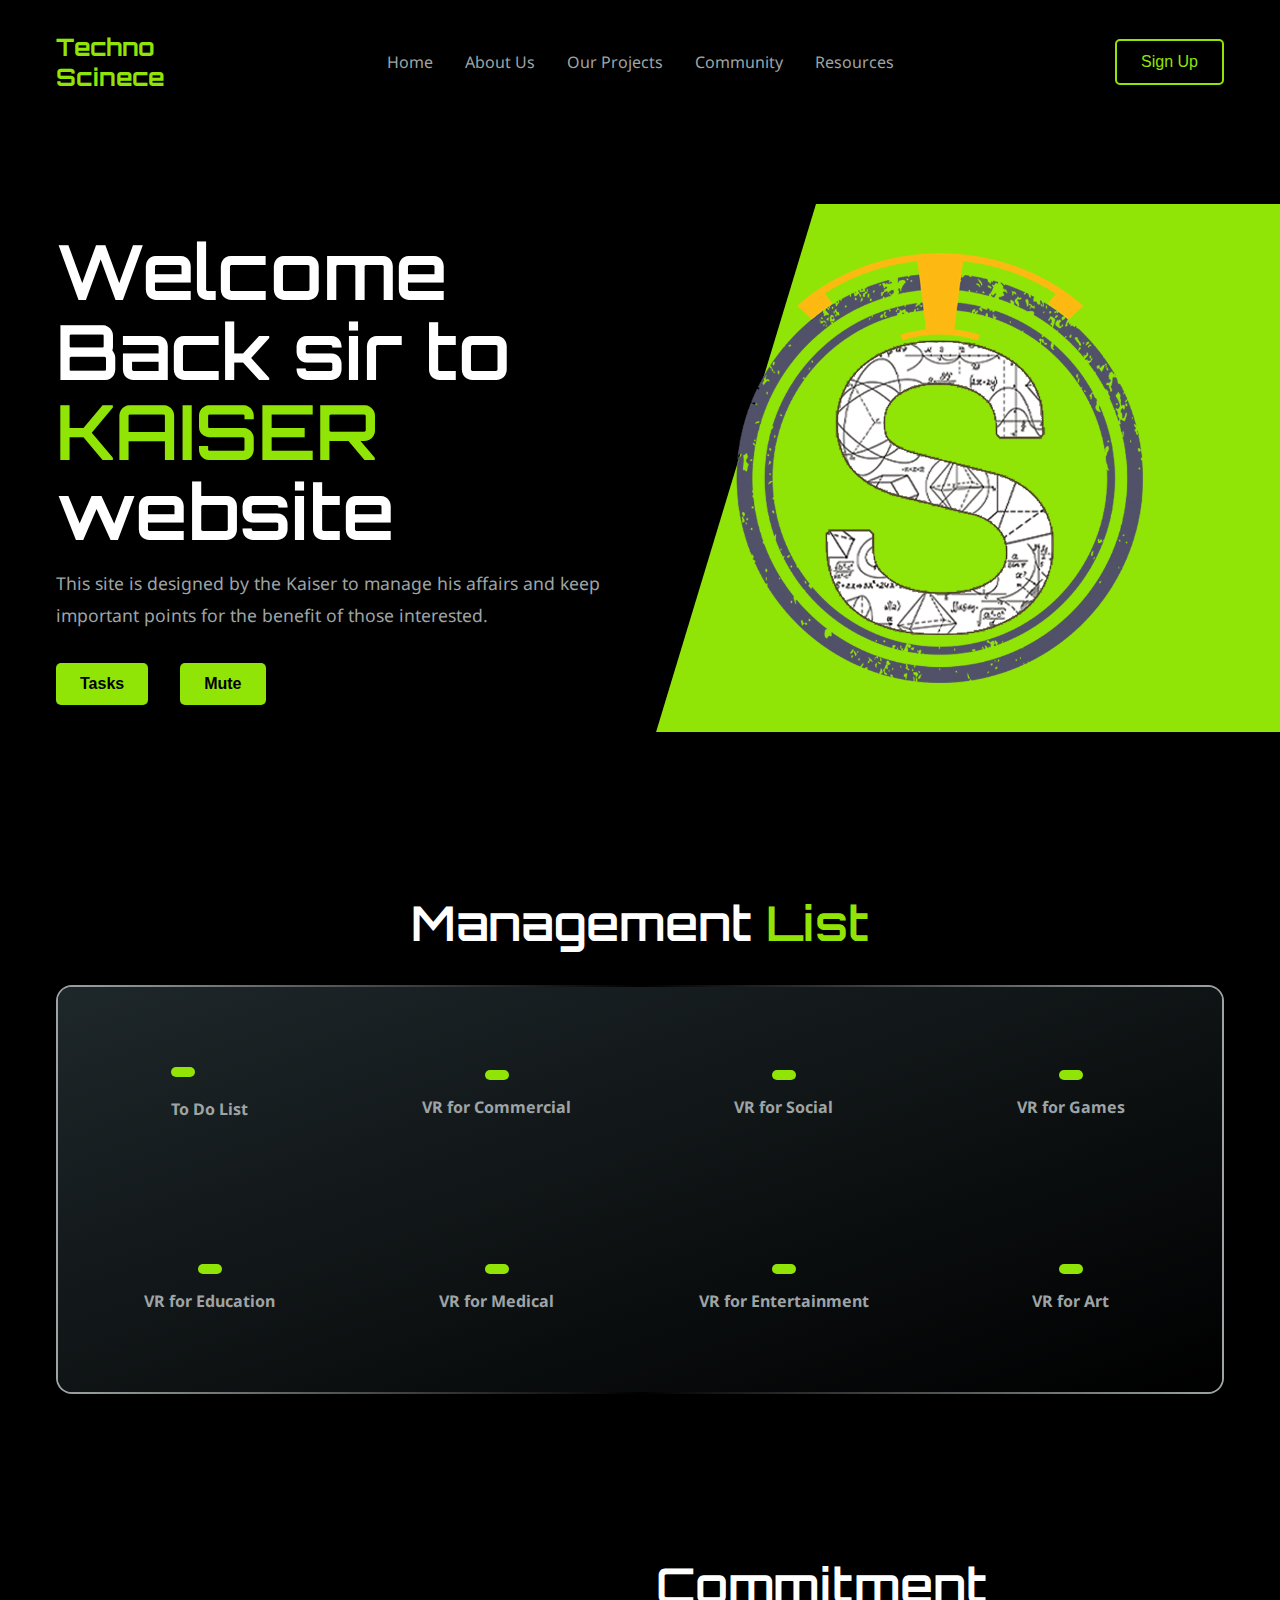
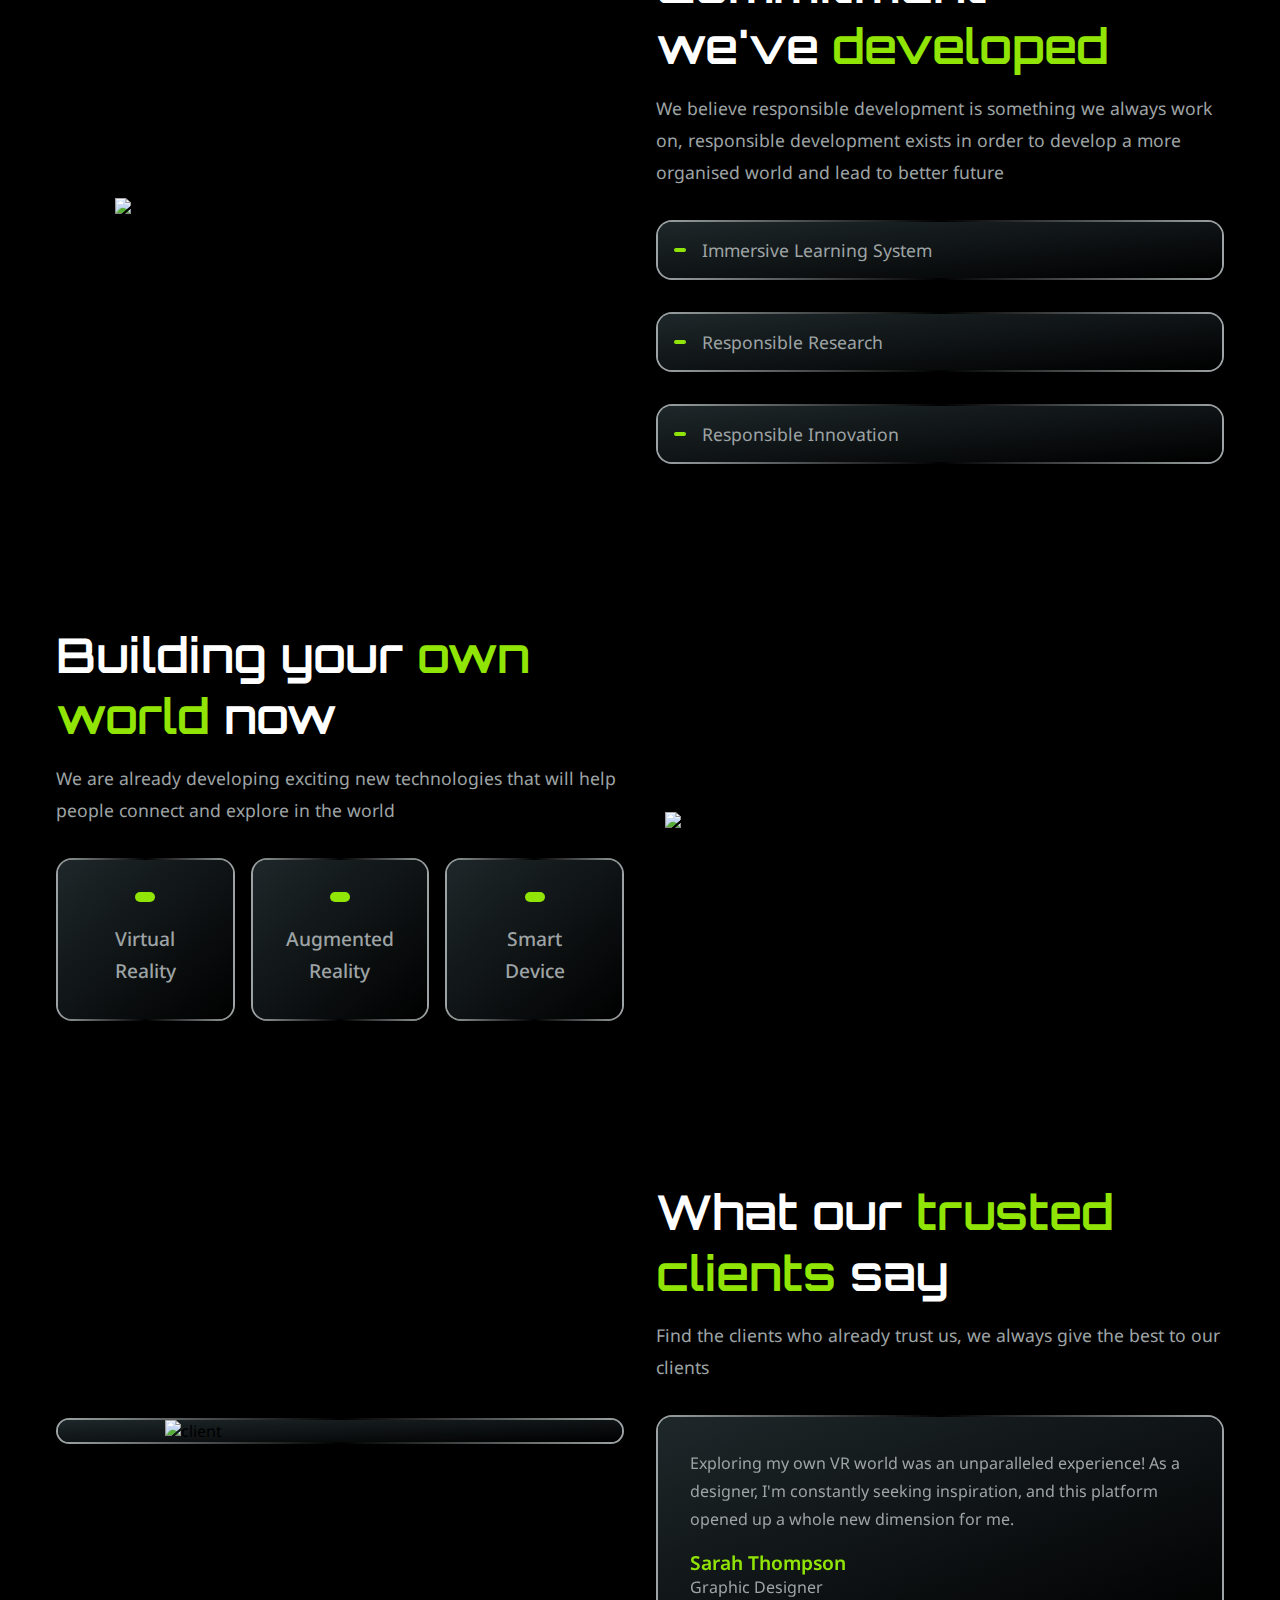
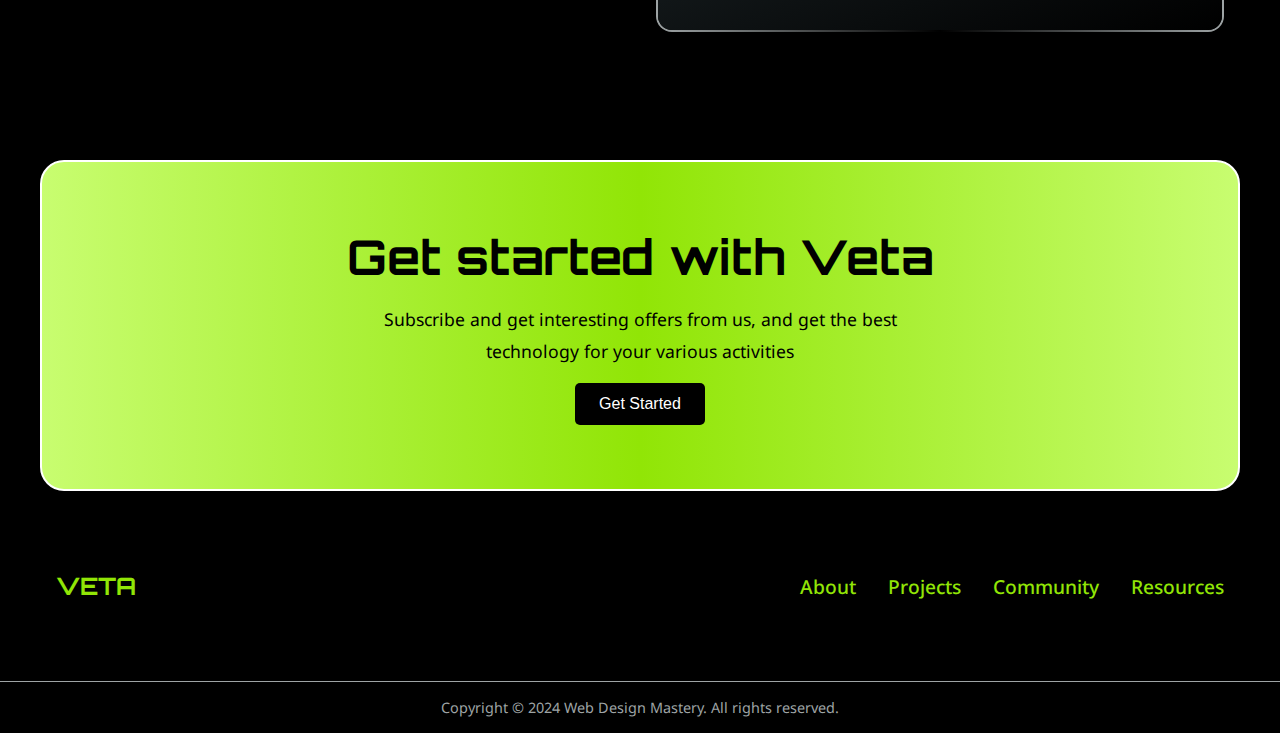
==== index.html @ 0b0a20b1 "Add files via upload" ====
<!DOCTYPE html>
<html lang="en">

  <head>
    <meta charset="UTF-8" />
    <meta name="viewport" content="width=device-width, initial-scale=1.0" />
    <link href="https://cdn.jsdelivr.net/npm/remixicon@4.2.0/fonts/remixicon.css" rel="stylesheet"/>
    <link rel="stylesheet" href="https://cdn.jsdelivr.net/npm/swiper@11/swiper-bundle.min.css"/>
    <link rel="stylesheet" href="./Static/styles.css" />
    <title>Techno Sceince</title>
  </head>

  <body>

    <nav>
      <div class="nav__header">
        <div class="logo nav__logo">
          <a href="#">Techno Scinece</a>
        </div>
        <div class="nav__menu__btn" id="menu-btn">
          <span><i class="ri-menu-line"></i></span>
        </div>
      </div>
      <ul class="nav__links" id="nav-links">
        <li><a href="#home">Home</a></li>
        <li><a href="#about">About Us</a></li>
        <li><a href="#project">Our Projects</a></li>
        <li><a href="#community">Community</a></li>
        <li><a href="#resources">Resources</a></li>
      </ul>
      <div class="nav__btns">
        <button class="btn">Sign Up</button>
      </div>
    </nav>

    <header class="header" id="home">
      <div class="section__container header__container">

        <div class="header__content">
          <h1>Welcome Back sir to <span>KAISER</span> website</h1>
          <p class="section__description">
            This site is designed by the Kaiser to manage
            his affairs and keep important points for the
            benefit of those interested.
          </p>

          <div class="header__btns">
            <button class="btn">Tasks</button>
            <audio id="myAudio" src="./Static/Jarvis sound(MP3_128K).mp3" preload="auto" autoplay></audio>
            <button class="btn" onclick="pauseAudio()">Mute</button> 
          </div>

        </div>
        <div class="header__image">
          <img src="./Static/assets/header.png" alt="header" />
        </div>
      </div>

    </header>

    <section class="section__container discover__container" id="about">
      <h2 class="section__header">
        Management
        <span>List</span>
      </h2>

      <div class="discover__grid gradient__box">
        <div class="discover__card">
          <a href="./Front-end/ToDo.html"><span><i class="ri-briefcase-4-fill"></i></span>
          <h4>To Do List</h4></a>
        </div>
        <div class="discover__card">
          <span><i class="ri-bar-chart-box-fill"></i></span>
          <h4>VR for Commercial</h4>
        </div>
        <div class="discover__card">
          <span><i class="ri-user-star-fill"></i></span>
          <h4>VR for Social</h4>
        </div>
        <div class="discover__card">
          <span><i class="ri-gamepad-fill"></i></span>
          <h4>VR for Games</h4>
        </div>
        <div class="discover__card">
          <span><i class="ri-book-open-fill"></i></span>
          <h4>VR for Education</h4>
        </div>
        <div class="discover__card">
          <span><i class="ri-heart-pulse-fill"></i></span>
          <h4>VR for Medical</h4>
        </div>
        <div class="discover__card">
          <span><i class="ri-ticket-2-fill"></i></span>
          <h4>VR for Entertainment</h4>
        </div>
        <div class="discover__card">
          <span><i class="ri-artboard-fill"></i></span>
          <h4>VR for Art</h4>
        </div>
      </div>
    </section>

    <section class="section__container commitment__container" id="project">
      <div class="commitment__image">
        <img src="assets/commitment.png" alt="commitment" />
      </div>
      <div class="commitment__content">
        <h2 class="section__header">Commitment we've <span>developed</span></h2>
        <p class="section__description">
          We believe responsible development is something we always work on,
          responsible development exists in order to develop a more organised
          world and lead to better future
        </p>
        <ul class="commitment__list">
          <li>
            <div class="gradient__box">
              <span><i class="ri-shield-check-fill"></i></span>
              <p>Immersive Learning System</p>
            </div>
          </li>
          <li>
            <div class="gradient__box">
              <span><i class="ri-survey-fill"></i></span>
              <p>Responsible Research</p>
            </div>
          </li>
          <li>
            <div class="gradient__box">
              <span><i class="ri-folder-keyhole-fill"></i></span>
              <p>Responsible Innovation</p>
            </div>
          </li>
        </ul>
      </div>
    </section>

    <section class="section__container build__container" id="community">
      <div class="build__image">
        <img src="assets/build.png" alt="build" />
      </div>
      <div class="build__content">
        <h2 class="section__header">
          Building your <span>own world</span> now
        </h2>
        <p class="section__description">
          We are already developing exciting new technologies that will help
          people connect and explore in the world
        </p>
        <ul class="build__grid">
          <li>
            <div class="build__card gradient__box">
              <span><i class="ri-eye-fill"></i></span>
              <h4>Virtual<br />Reality</h4>
            </div>
          </li>
          <li>
            <div class="build__card gradient__box">
              <span><i class="ri-star-fill"></i></span>
              <h4>Augmented<br />Reality</h4>
            </div>
          </li>
          <li>
            <div class="build__card gradient__box">
              <span><i class="ri-qr-scan-2-line"></i></span>
              <h4>Smart<br />Device</h4>
            </div>
          </li>
        </ul>
      </div>
    </section>

    <section class="section__container client__container" id="resources">
      <div class="client__image gradient__box">
        <img src="assets/client.png" alt="client" />
      </div>
      <div class="client__content">
        <h2 class="section__header">
          What our <span>trusted clients</span> say
        </h2>
        <p class="section__description">
          Find the clients who already trust us, we always give the best to our
          clients
        </p>
        <!-- Slider main container -->
        <div class="swiper">
          <!-- Additional required wrapper -->
          <div class="swiper-wrapper">
            <!-- Slides -->
            <div class="swiper-slide">
              <div class="client__card gradient__box">
                <p>
                  Exploring my own VR world was an unparalleled experience! As a
                  designer, I'm constantly seeking inspiration, and this
                  platform opened up a whole new dimension for me.
                </p>
                <h4>Sarah Thompson</h4>
                <h5>Graphic Designer</h5>
              </div>
            </div>
            <div class="swiper-slide">
              <div class="client__card gradient__box">
                <p>
                  Being in the tech field, I'm always on the lookout for
                  cutting-edge experiences. This VR platform exceeded my
                  expectations.
                </p>
                <h4>John Rodriguez</h4>
                <h5>Software Engineer</h5>
              </div>
            </div>
            <div class="swiper-slide">
              <div class="client__card gradient__box">
                <p>
                  In the world of marketing, creativity is key. This VR website
                  provided me with a playground to unleash my creativity like
                  never before.
                </p>
                <h4>Emily Chang</h4>
                <h5>Marketing Manager</h5>
              </div>
            </div>
          </div>
          <!-- If we need pagination -->
          <div class="swiper-pagination"></div>
        </div>
      </div>
    </section>

    <section class="section__container getstarted__container">
      <h2 class="section__header">Get started with Veta</h2>
      <p class="section__description">
        Subscribe and get interesting offers from us, and get the best
        technology for your various activities
      </p>
      <button class="btn">Get Started</button>
    </section>

    <footer class="footer">
      <div class="section__container footer__container">
        <div class="logo footer__logo">
          <a href="#">VETA</a>
        </div>
        <ul class="footer__links">
          <li><a href="#about">About</a></li>
          <li><a href="#project">Projects</a></li>
          <li><a href="#community">Community</a></li>
          <li><a href="#resources">Resources</a></li>
        </ul>
      </div>
      <div class="footer__bar">
        Copyright © 2024 Web Design Mastery. All rights reserved.
      </div>
    </footer>


    <script> const audio = document.getElementById("myAudio"); function pauseAudio() {audio.pause();}</script>
    <script src="https://cdn.jsdelivr.net/npm/swiper@11/swiper-bundle.min.js"></script>
    <script src="https://unpkg.com/scrollreveal"></script>
    <script src="main.js"></script>

  </body>
</html>
---- Static/styles.css ----
@import url("https://fonts.googleapis.com/css2?family=Noto+Sans:ital,wght@0,100..900;1,100..900&family=Orbitron:wght@400..900&display=swap");
@import url('https://fonts.googleapis.com/css2?family=IBM+Plex+Sans+Arabic:wght@100;200;300;400;500;600;700&family=Noto+Kufi+Arabic:wght@100..900&display=swap');

:root {
  --primary-color: #c8fd70;
  --primary-color-dark: #91e506;
  --text-dark: #000000;
  --text-light: #9ea4a5;
  --white: #ffffff;
  --max-width: 1200px;
  --header-font: "Orbitron", sans-serif;
  --gradient-1: linear-gradient(
    to right,
    var(--primary-color),
    var(--primary-color-dark),
    var(--primary-color)
  );
  --gradient-2: linear-gradient(to right bottom, #1e272a, #000000);
}
* {
  padding: 0;
  margin: 0;
  box-sizing: border-box;
}
.section__container {
  max-width: var(--max-width);
  margin: auto;
  padding: 5rem 1rem;
}
.section__header {
  margin-bottom: 1rem;
  font-family: var(--header-font);
  font-weight: 600;
  font-size: 3rem;
  text-align: center;
  color: var(--white);
}
.section__header span {
  color: var(--primary-color-dark);
}
.section__description {
  font-size: 1.1rem;
  line-height: 2rem;
  color: var(--text-light);
  text-align: center;
}
.gradient__box {
  position: relative;
  background-color: var(--text-dark);
  background-clip: padding-box;
  border: 2px solid transparent;
  border-radius: 1rem;
}
.gradient__box::before {
  position: absolute;
  content: "";
  top: 0;
  right: 0;
  bottom: 0;
  left: 0;
  z-index: -1;
  margin: -2px;
  border-radius: inherit;
  background: linear-gradient(
    to right,
    var(--text-light),
    var(--text-dark),
    var(--text-light)
  );
}
.btn {
  padding: 0.75rem 1.5rem;
  outline: none;
  border: none;
  font-size: 1rem;
  white-space: nowrap;
  border-radius: 5px;
  transition: 0.3s;
  cursor: pointer;
}
.btn:hover {
  background-color: var(--primary-color-dark);
}
.logo a {
  font-size: 1.5rem;
  font-weight: 700;
  font-family: var(--header-font);
  color: var(--primary-color-dark);
}
img {
  display: flex;
  width: 100%;
}
a {
  text-decoration: none;
  transition: 0.3s;
}

html,
body {
  scroll-behavior: smooth;
  overflow-x: hidden;
}
body {
  font-family: "Noto Sans", sans-serif;
  background-color: var(--text-dark);
}

nav {
  position: fixed;
  isolation: isolate;
  width: 100%;
  z-index: 9;
}
.nav__header {
  padding: 1rem;
  width: 100%;
  display: flex;
  align-items: center;
  justify-content: space-between;
  background-color: var(--text-dark);
}
.nav__menu__btn {
  font-size: 1.5rem;
  color: var(--white);
  cursor: pointer;
}
.nav__links {
  position: absolute;
  top: 64px;
  left: 0;
  width: 100%;
  padding: 2rem;
  list-style: none;
  display: flex;
  align-items: center;
  justify-content: center;
  flex-direction: column;
  gap: 2rem;
  background-color: var(--text-dark);
  transition: 0.5s;
  z-index: -1;
  transform: translateY(-100%);
}
.nav__links.open {
  transform: translateY(0);
}
.nav__links a {
  color: var(--text-light);
  transition: 0.3s;
}
.nav__links a:hover {
  color: var(--primary-color-dark);
}
.nav__btns {
  display: none;
}




.header__container {
  display: grid;
  gap: 4rem 2rem;
}
.header__content h1 {
  margin-bottom: 1rem;
  font-size: 4.75rem;
  font-weight: 600;
  font-family: var(--header-font);
  line-height: 5rem;
  color: var(--white);
  text-align: center;
}
.header__content h1 span {
  color: var(--primary-color-dark);
}
.header__content .section__description {
  margin-bottom: 2rem;
}
.header__btns {
  display: flex;
  align-items: center;
  justify-content: center;
  gap: 2rem;
}
.header__btns .btn {
  font-weight: 600;
  color: var(--text-dark);
  background-color: var(--primary-color-dark);
}
.header__btns a {
  display: flex;
  align-items: center;
  gap: 1rem;
  color: var(--text-light);
}
.header__btns a span {
  padding: 5px 10px;
  font-size: 1.5rem;
  color: var(--text-light);
  background-image: var(--gradient-2);
  box-shadow: -1px -1px 4px rgba(255, 255, 255, 0.5);
  border-radius: 100%;
}
.header__btns a:hover {
  color: var(--white);
}
.header__image {
  position: relative;
  isolation: isolate;
}
.header__image::before {
  position: absolute;
  content: "";
  height: 100%;
  width: 100vw;
  left: 0;
  bottom: 0;
  clip-path: polygon(10rem 0, 100% 0, 100% 100%, 0 100%);
  background-color: var(--primary-color-dark);
  z-index: -1;
}
.header__image img {
  max-width: 550px;
  margin-inline: auto;
}




.discover__container .section__header {
  margin-bottom: 2rem;
  max-width: 550px;
  margin-inline: auto;
}
.discover__grid {
  padding: 1rem;
  display: grid;
  gap: 1rem;
  background-image: var(--gradient-2);
}
.discover__card {
  padding: 2rem 1rem;
  display: grid;
  place-content: center;
  border-radius: 1rem;
  transition: 0.3s;
  cursor: pointer;
}
.discover__card:hover {
  background-color: var(--primary-color-dark);
  transform: translateY(-3rem);
}
.discover__card span {
  display: inline-block;
  max-width: fit-content;
  margin-inline: auto;
  margin-bottom: 1rem;
  padding: 5px 12px;
  text-align: center;
  font-size: 2.5rem;
  color: var(--text-dark);
  background-color: var(--primary-color-dark);
  border-radius: 1rem;
}
.discover__card:hover span {
  color: var(--primary-color-dark);
  background-color: var(--text-dark);
}
.discover__card h4 {
  color: var(--text-light);
}
.discover__card:hover h4 {
  color: var(--text-dark);
}




.commitment__container {
  display: grid;
  gap: 2rem;
}
.commitment__image {
  position: relative;
  isolation: isolate;
}
.commitment__image::before {
  position: absolute;
  content: "";
  height: calc(100% - 2rem);
  width: 100vw;
  right: 0;
  bottom: 0;
  clip-path: polygon(0 0, calc(100% - 10rem) 0%, 100% 100%, 0% 100%);
  background-color: var(--primary-color-dark);
  z-index: -1;
}
.commitment__image img {
  max-width: 450px;
  margin-inline: auto;
}
.commitment__list {
  margin-top: 2rem;
  display: grid;
  gap: 2rem;
}
.commitment__list li > div {
  padding: 1rem;
  display: flex;
  align-items: center;
  font-size: 1.1rem;
  gap: 1rem;
  color: var(--text-light);
  background-image: var(--gradient-2);
}
.commitment__list li > div:hover {
  color: var(--text-dark);
  background-image: var(--gradient-1);
}
.commitment__list li span {
  display: inline-block;
  padding: 2px 6px;
  font-size: 1.5rem;
  color: var(--text-dark);
  background-color: var(--primary-color-dark);
  border-radius: 5px;
  transition: 0.3s;
}
.commitment__list li > div:hover span {
  color: var(--primary-color-dark);
  background-color: var(--text-dark);
}




.build__container {
  display: grid;
  gap: 2rem;
}
.build__image {
  position: relative;
  isolation: isolate;
}
.build__image::before {
  position: absolute;
  content: "";
  height: calc(100% - 2rem);
  width: 100vw;
  left: 0;
  bottom: 0;
  clip-path: polygon(10rem 0, 100% 0, 100% 100%, 0 100%);
  background-color: var(--primary-color-dark);
  z-index: -1;
}
.build__image img {
  max-width: 550px;
  margin-inline: auto;
}
.build__grid {
  list-style: none;
  margin-top: 2rem;
  display: grid;
  gap: 1rem;
}
.build__card {
  padding: 2rem 1rem;
  text-align: center;
  background-image: var(--gradient-2);
}
.build__card:hover {
  background-image: var(--gradient-1);
}
.build__card span {
  display: inline-block;
  margin-bottom: 1rem;
  padding: 5px 10px;
  font-size: 2rem;
  background-color: var(--primary-color-dark);
  border-radius: 1rem;
  transition: 0.3s;
}
.build__card:hover span {
  color: var(--primary-color-dark);
  background-color: var(--text-dark);
}
.build__card h4 {
  font-size: 1.2rem;
  font-weight: 500;
  line-height: 2rem;
  color: var(--text-light);
  transition: 0.3s;
}
.build__card:hover h4 {
  color: var(--text-dark);
}

.client__container {
  display: grid;
  gap: 2rem;
}
.client__image {
  background-image: var(--gradient-2);
}
.client__image img {
  max-width: 350px;
  margin-inline: auto;
}
.client__content {
  overflow: hidden;
}
.swiper {
  margin-top: 2rem;
  padding-bottom: 3rem;
  width: 100%;
}
.client__card {
  padding: 2rem;
  background-image: var(--gradient-2);
}
.client__card p {
  margin-bottom: 1rem;
  line-height: 1.75rem;
  color: var(--text-light);
}
.client__card h4 {
  font-size: 1.2rem;
  font-weight: 600;
  color: var(--primary-color-dark);
}
.client__card h5 {
  font-size: 1rem;
  font-weight: 400;
  color: var(--text-light);
}
.swiper-slide {
  color: var(--white);
}
.swiper-pagination-bullet {
  background-color: var(--text-light);
}
.swiper-pagination-bullet-active {
  background-color: var(--primary-color-dark);
}



.getstarted__container {
  padding-block: 4rem;
  text-align: center;
  background-image: var(--gradient-1);
  border-radius: 1.5rem;
  border: 2px solid var(--white);
}
.getstarted__container .section__header {
  font-weight: 700;
  color: var(--text-dark);
}
.getstarted__container .section__description {
  max-width: 600px;
  margin-inline: auto;
  margin-bottom: 1rem;
  color: var(--text-dark);
}
.getstarted__container .btn {
  color: var(--white);
  background-color: var(--text-dark);
}




.footer__container {
  display: flex;
  flex-direction: column;
  gap: 2rem;
  align-items: center;
  justify-content: space-between;
}
.footer__logo {
  color: var(--primary-color-dark);
}
.footer__links {
  list-style: none;
  display: flex;
  flex-direction: inherit;
  text-align: center;
  gap: 1rem;
}
.footer__links a {
  font-size: 1.2rem;
  font-weight: 500;
  color: var(--primary-color-dark);
  transition: 0.3s;
}
.footer__links a:hover {
  color: var(--white);
}
.footer__bar {
  padding: 1rem;
  font-size: 0.9rem;
  color: var(--text-light);
  text-align: center;
  border-top: 1px solid var(--text-light);
}

@media (width > 540px) {
  .discover__grid {
    grid-template-columns: repeat(2, 1fr);
  }

  .build__grid {
    grid-template-columns: repeat(3, 1fr);
  }
}
@media (width > 768px) {
  nav {
    position: static;
    padding: 2rem 1rem;
    max-width: var(--max-width);
    margin-inline: auto;
    display: flex;
    align-items: center;
    justify-content: space-between;
    gap: 1rem;
  }

  .nav__header {
    flex: 1;
    padding: 0;
    background-color: transparent;
  }

  .nav__menu__btn {
    display: none;
  }

  .nav__links {
    position: static;
    padding: 0;
    flex-direction: row;
    background-color: transparent;
    transform: none;
  }

  .nav__btns {
    display: flex;
    flex: 1;
  }

  .nav__btns .btn {
    color: var(--primary-color-dark);
    background-color: var(--text-dark);
    border: 2px solid var(--primary-color-dark);
  }

  .header__container {
    grid-template-columns: repeat(2, 1fr);
    align-items: center;
  }

  .header__content :is(h1, .section__description) {
    text-align: left;
  }

  .header__btns {
    justify-content: flex-start;
  }

  .discover__grid {
    grid-template-columns: repeat(4, 1fr);
  }

  .discover__card {
    padding: 4rem 1rem;
  }

  .commitment__container {
    grid-template-columns: repeat(2, 1fr);
    align-items: center;
  }

  .commitment__content :is(.section__header, .section__description) {
    text-align: left;
  }

  .commitment__content .section__header {
    max-width: 500px;
  }

  .build__container {
    grid-template-columns: repeat(2, 1fr);
    align-items: center;
  }

  .build__image {
    grid-area: 1/2/2/3;
  }

  .build__content :is(.section__header, .section__description) {
    text-align: left;
  }

  .build__grid {
    grid-template-columns: repeat(3, 1fr);
  }

  .client__container {
    grid-template-columns: repeat(2, 1fr);
    align-items: center;
  }

  .client__content :is(.section__header, .section__description) {
    text-align: left;
  }

  .footer__container {
    flex-direction: row;
  }

  .footer__links {
    gap: 2rem;
  }
}
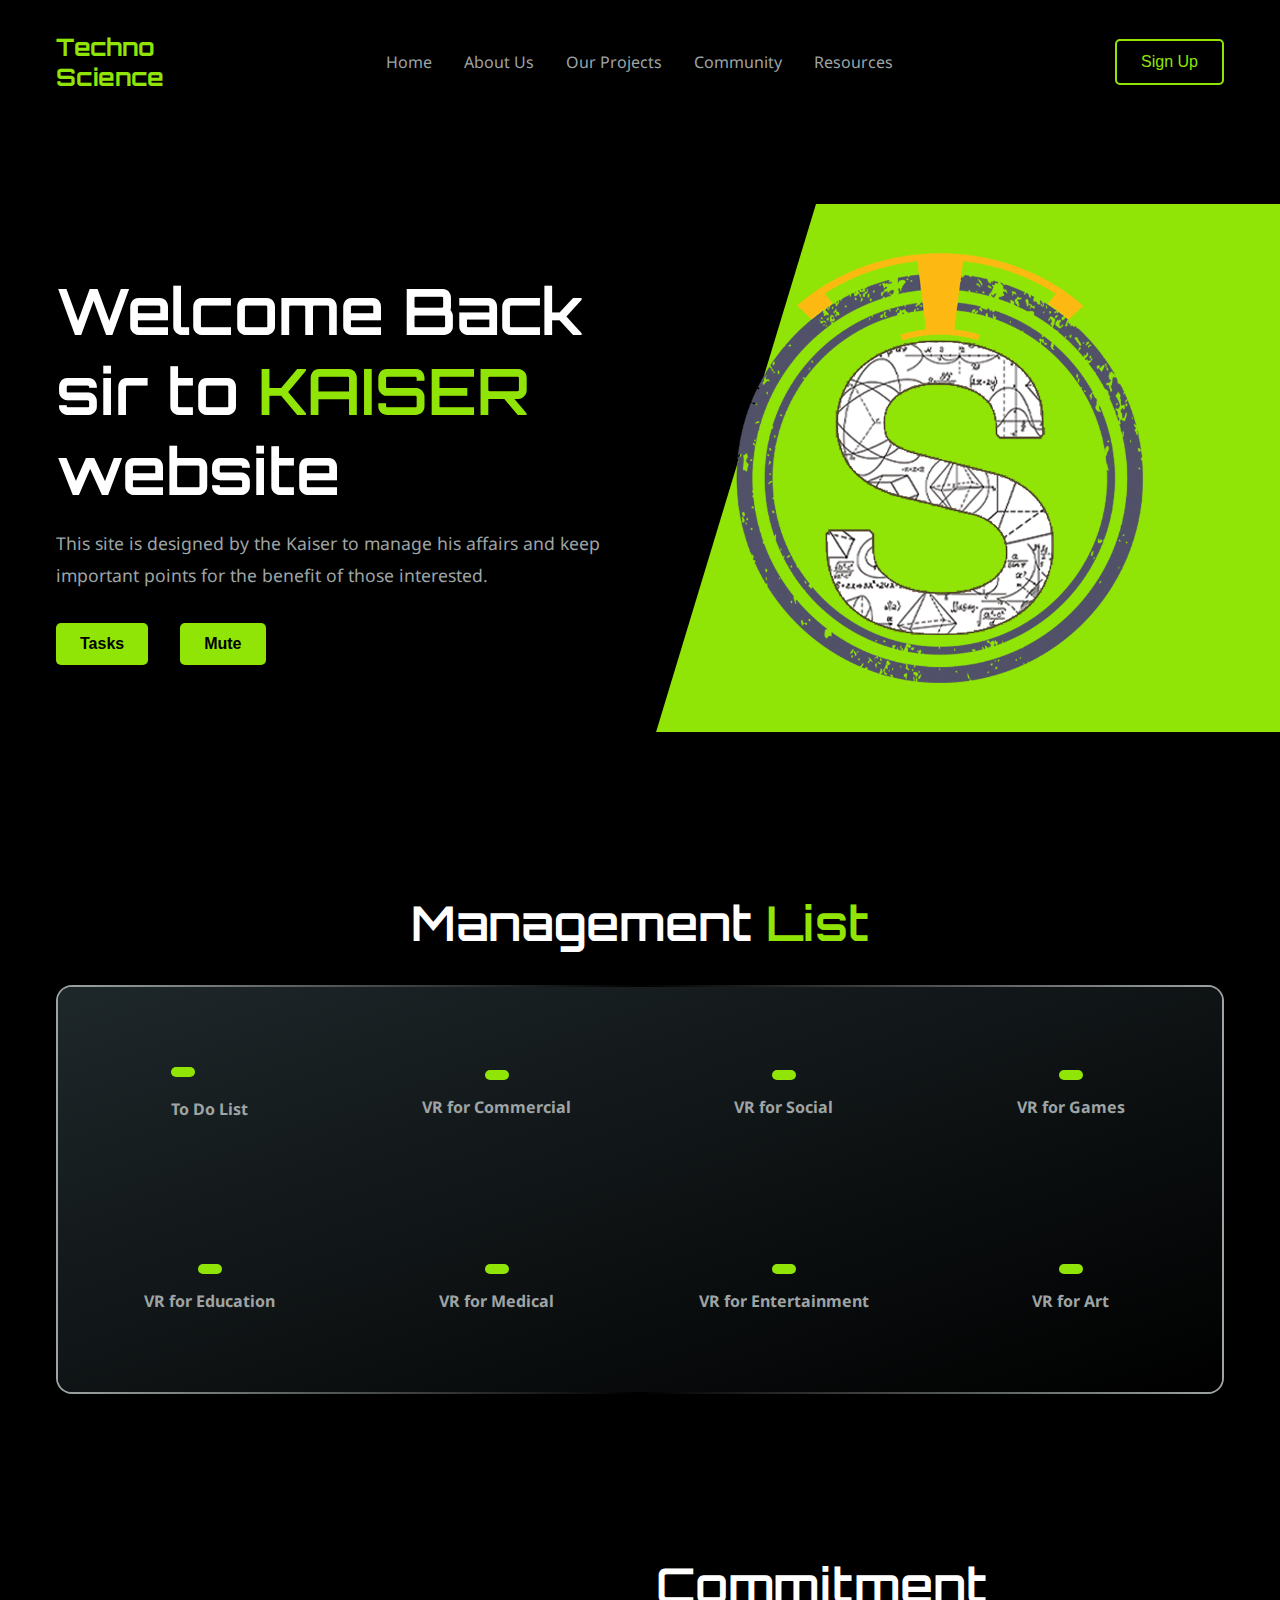
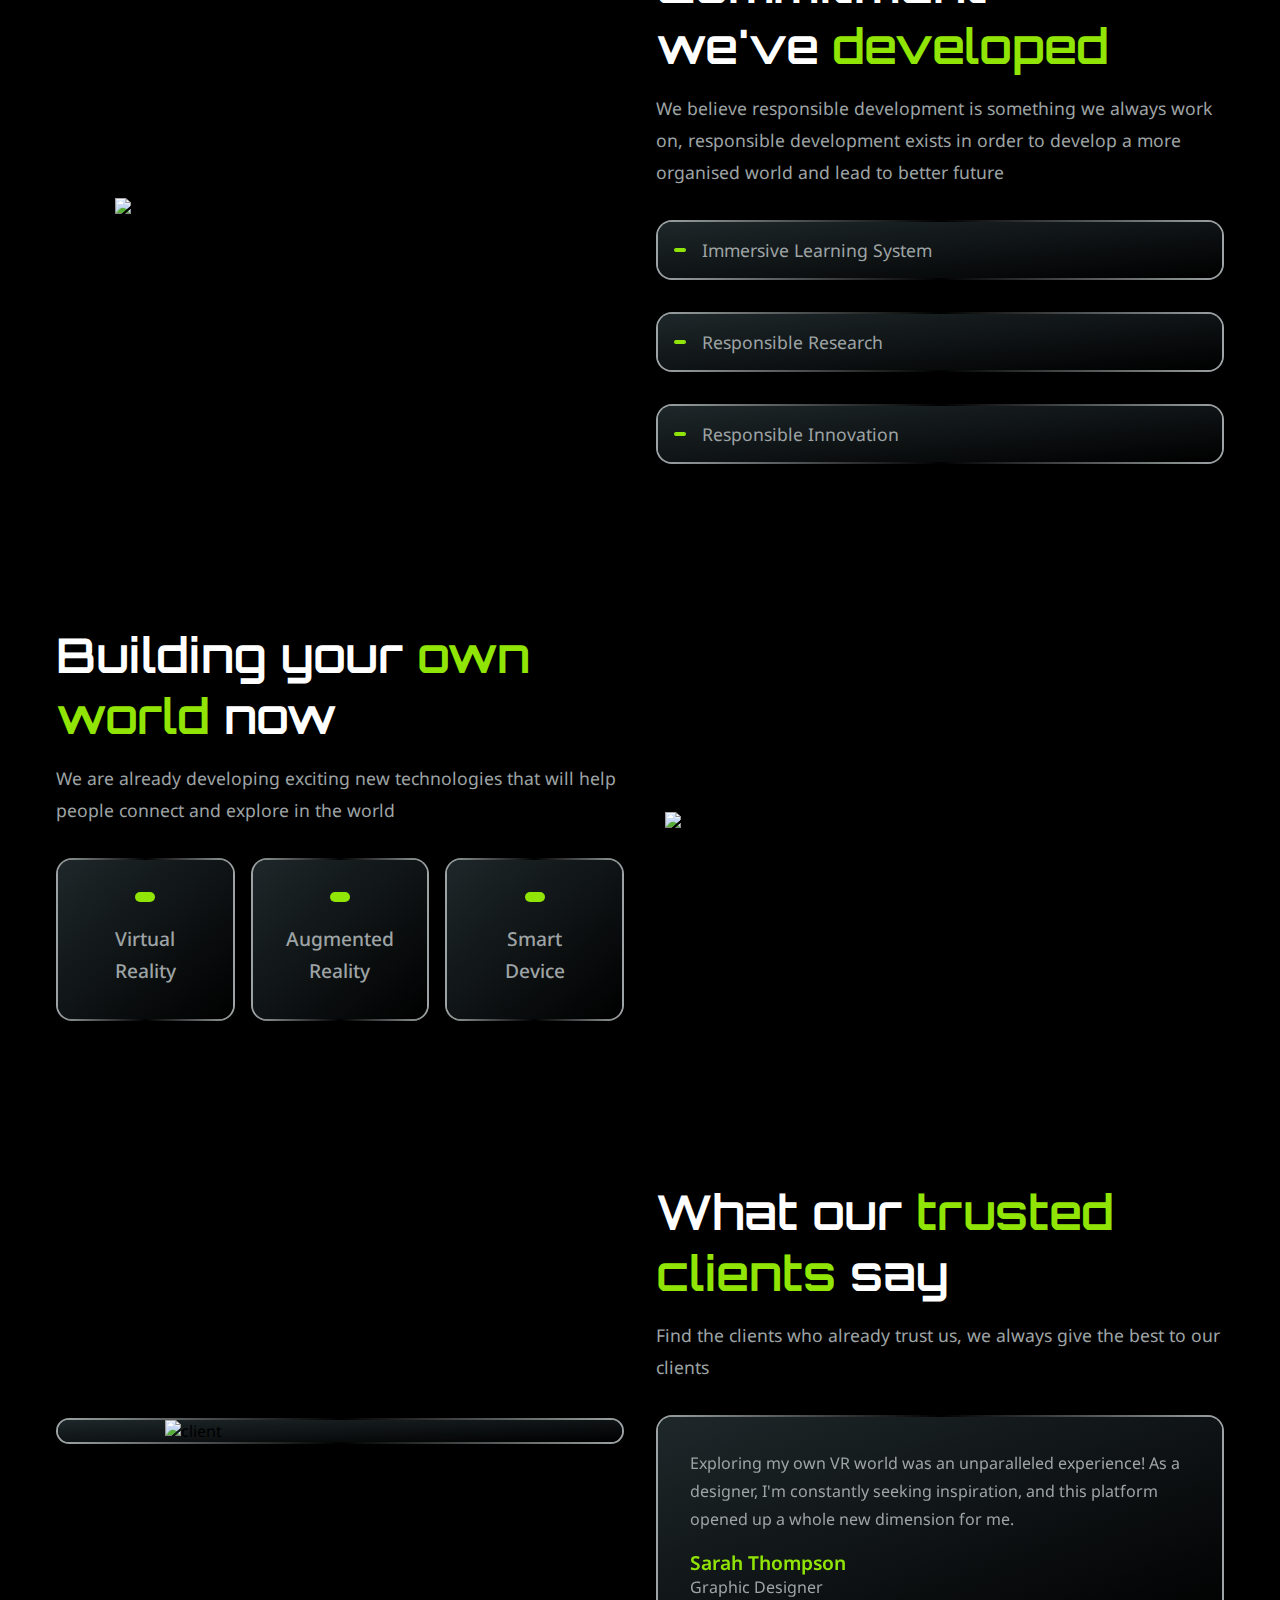
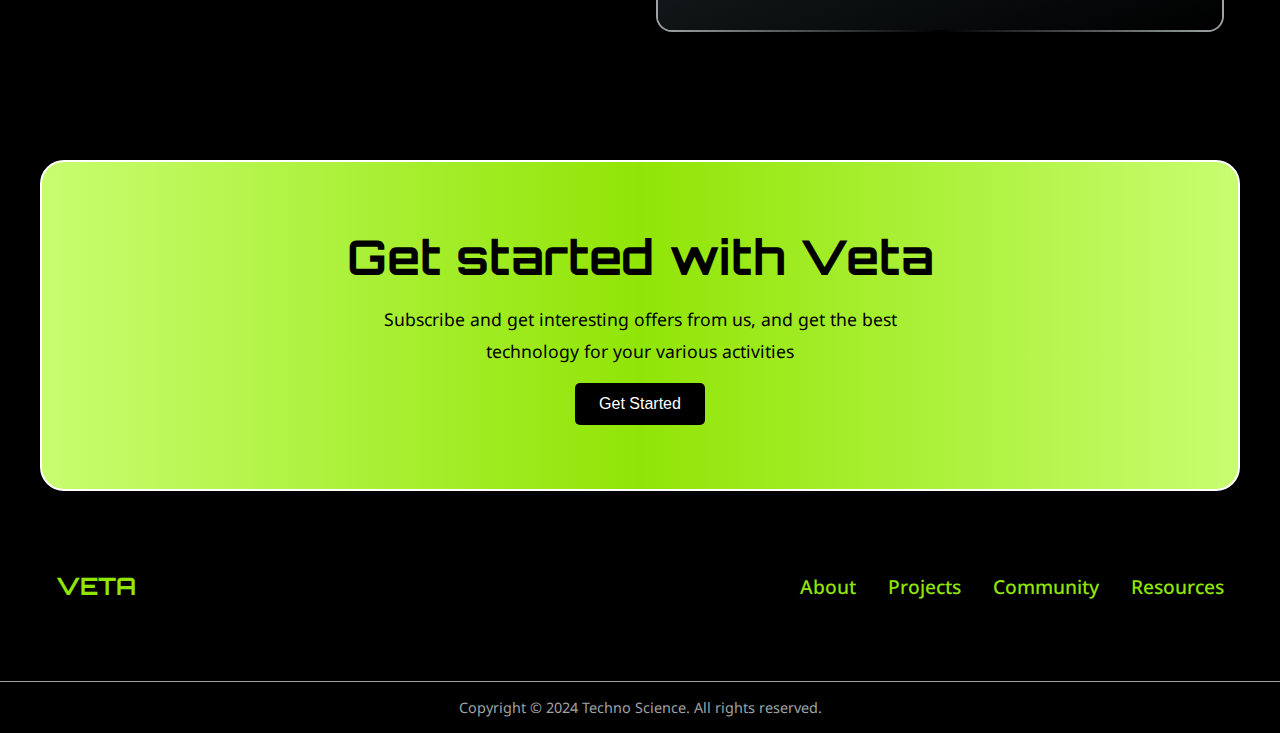
==== commit e099cce4: "update for one time" ====
--- a/index.html
+++ b/index.html
@@ -6,8 +6,9 @@
     <meta name="viewport" content="width=device-width, initial-scale=1.0" />
     <link href="https://cdn.jsdelivr.net/npm/remixicon@4.2.0/fonts/remixicon.css" rel="stylesheet"/>
     <link rel="stylesheet" href="https://cdn.jsdelivr.net/npm/swiper@11/swiper-bundle.min.css"/>
+    <link rel="icon" href="./Static/assets/header.png" type="image/x-icon">
     <link rel="stylesheet" href="./Static/styles.css" />
-    <title>Techno Sceince</title>
+    <title>Techno Science</title>
   </head>
 
   <body>
@@ -15,7 +16,7 @@
     <nav>
       <div class="nav__header">
         <div class="logo nav__logo">
-          <a href="#">Techno Scinece</a>
+          <a href="#">Techno Science</a>
         </div>
         <div class="nav__menu__btn" id="menu-btn">
           <span><i class="ri-menu-line"></i></span>
@@ -46,8 +47,8 @@
 
           <div class="header__btns">
             <button class="btn">Tasks</button>
-            <audio id="myAudio" src="./Static/Jarvis sound(MP3_128K).mp3" preload="auto" autoplay></audio>
-            <button class="btn" onclick="pauseAudio()">Mute</button> 
+            <audio id="myAudio" src="./Static/Jarvis sound(MP3_128K).mp3"></audio>
+            <button class="btn" onclick="toggleAudio()">Mute</button>
           </div>
 
         </div>
@@ -248,12 +249,34 @@
         </ul>
       </div>
       <div class="footer__bar">
-        Copyright © 2024 Web Design Mastery. All rights reserved.
+        Copyright © 2024 Techno Science. All rights reserved.
       </div>
     </footer>
 
-
-    <script> const audio = document.getElementById("myAudio"); function pauseAudio() {audio.pause();}</script>
+    <script>
+        let isAudioPlaying = false;
+
+        function toggleAudio() {
+          const audio = document.getElementById('myAudio');
+          if (isAudioPlaying) {
+            audio.pause();
+            isAudioPlaying = false;
+          } else {
+            audio.play();
+            isAudioPlaying = true;
+          }
+        }
+
+        // تشغيل الصوت مرة واحدة فقط عند تحميل الصفحة
+        window.onload = () => {
+          const audio = document.getElementById('myAudio');
+          if (!isAudioPlaying) {
+            audio.play();
+            isAudioPlaying = true;
+          }
+        };
+    </script>
+
     <script src="https://cdn.jsdelivr.net/npm/swiper@11/swiper-bundle.min.js"></script>
     <script src="https://unpkg.com/scrollreveal"></script>
     <script src="main.js"></script>
--- a/Static/styles.css
+++ b/Static/styles.css
@@ -155,7 +155,16 @@
 .nav__btns {
   display: none;
 }
-
+.back-btn-header{
+  color: rgb(86, 86, 86);
+  font-size: 30px;
+  background-color: #91e506;
+  padding-right: 10px;
+  padding-left: 10px;
+  padding-top: 8px;
+  border-radius: 50px;
+  width: 50px;
+}
 
 
 
@@ -165,7 +174,7 @@
 }
 .header__content h1 {
   margin-bottom: 1rem;
-  font-size: 4.75rem;
+  font-size: 4rem;
   font-weight: 600;
   font-family: var(--header-font);
   line-height: 5rem;
@@ -625,3 +634,74 @@
   }
 }
 
+
+
+
+
+
+
+
+
+
+
+
+
+
+
+
+
+.task-input {
+  width: 80vw;
+  padding: 20px;
+  margin-left: 40px;
+  margin-top: 80px;
+  font-size: 20px;
+  border-radius: 10px;
+  font-family: "Noto Kufi Arabic", sans-serif;
+}
+.add-task{
+  margin-left: 40px;
+  margin-top: 10px;
+  padding: 20px;
+  font-size: 20px;
+  background-color: #91e506;
+  border-radius: 10px; 
+  font-family: "Noto Kufi Arabic", sans-serif;
+}
+.task-list {
+  color: #666;
+  margin: 20px;
+  margin-top: 20px;
+  list-style: none;
+  padding: 0;
+  font-size: 20px;
+  font-family: "Noto Kufi Arabic", sans-serif;
+}
+.task {
+  font-family: "Noto Kufi Arabic", sans-serif;
+  background-color: #222;
+  color: #ffffff;
+  padding: 50px;
+  display: flex;
+  justify-content: space-between;
+  font-size: 20px;
+  border-radius: 20px; 
+  border: 1px solid #000000;
+  padding: 10px;
+  margin-bottom: 10px;
+}
+
+.tasks {
+  width: 20px;
+}
+
+.delete-btn {
+  height: 60px;
+  width: 100px;
+  font-size: 20px;
+  background-color: #ff4343;
+  color: white;
+  border-radius: 10px; 
+  
+}
+
